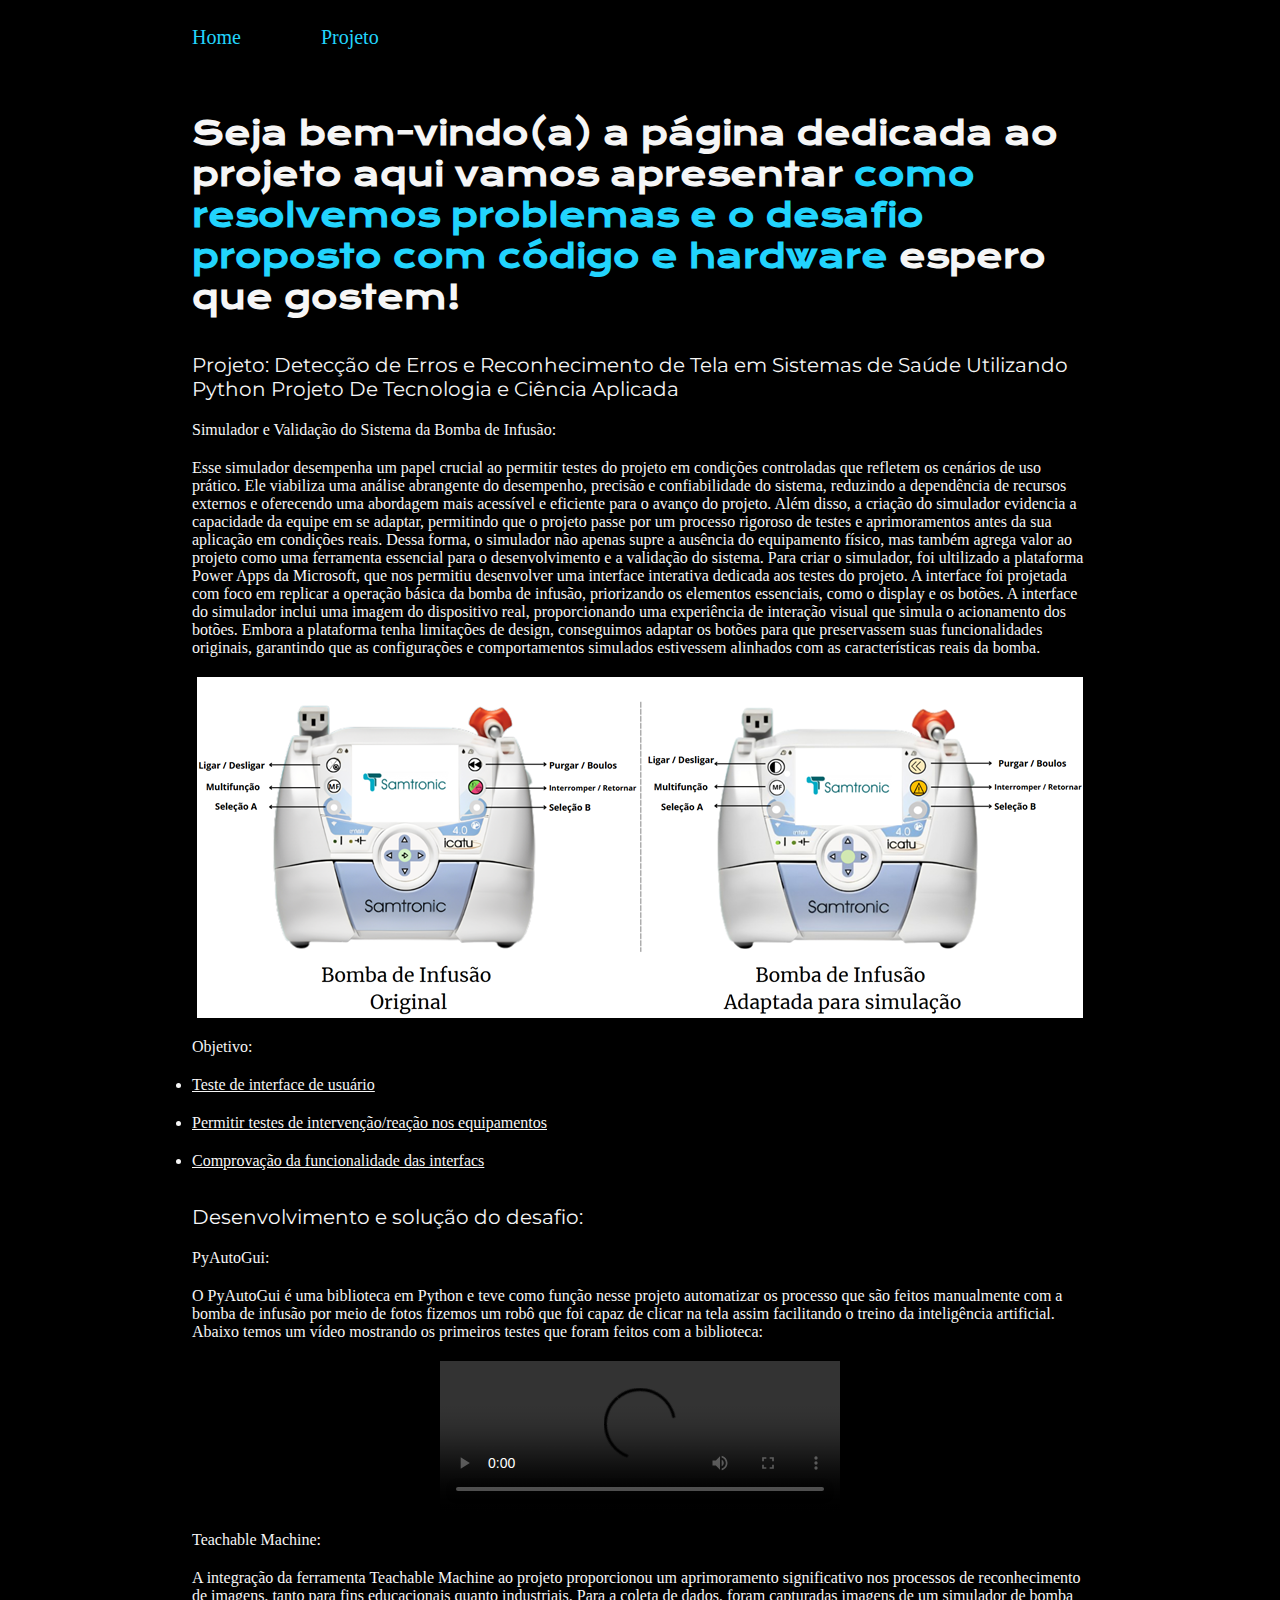
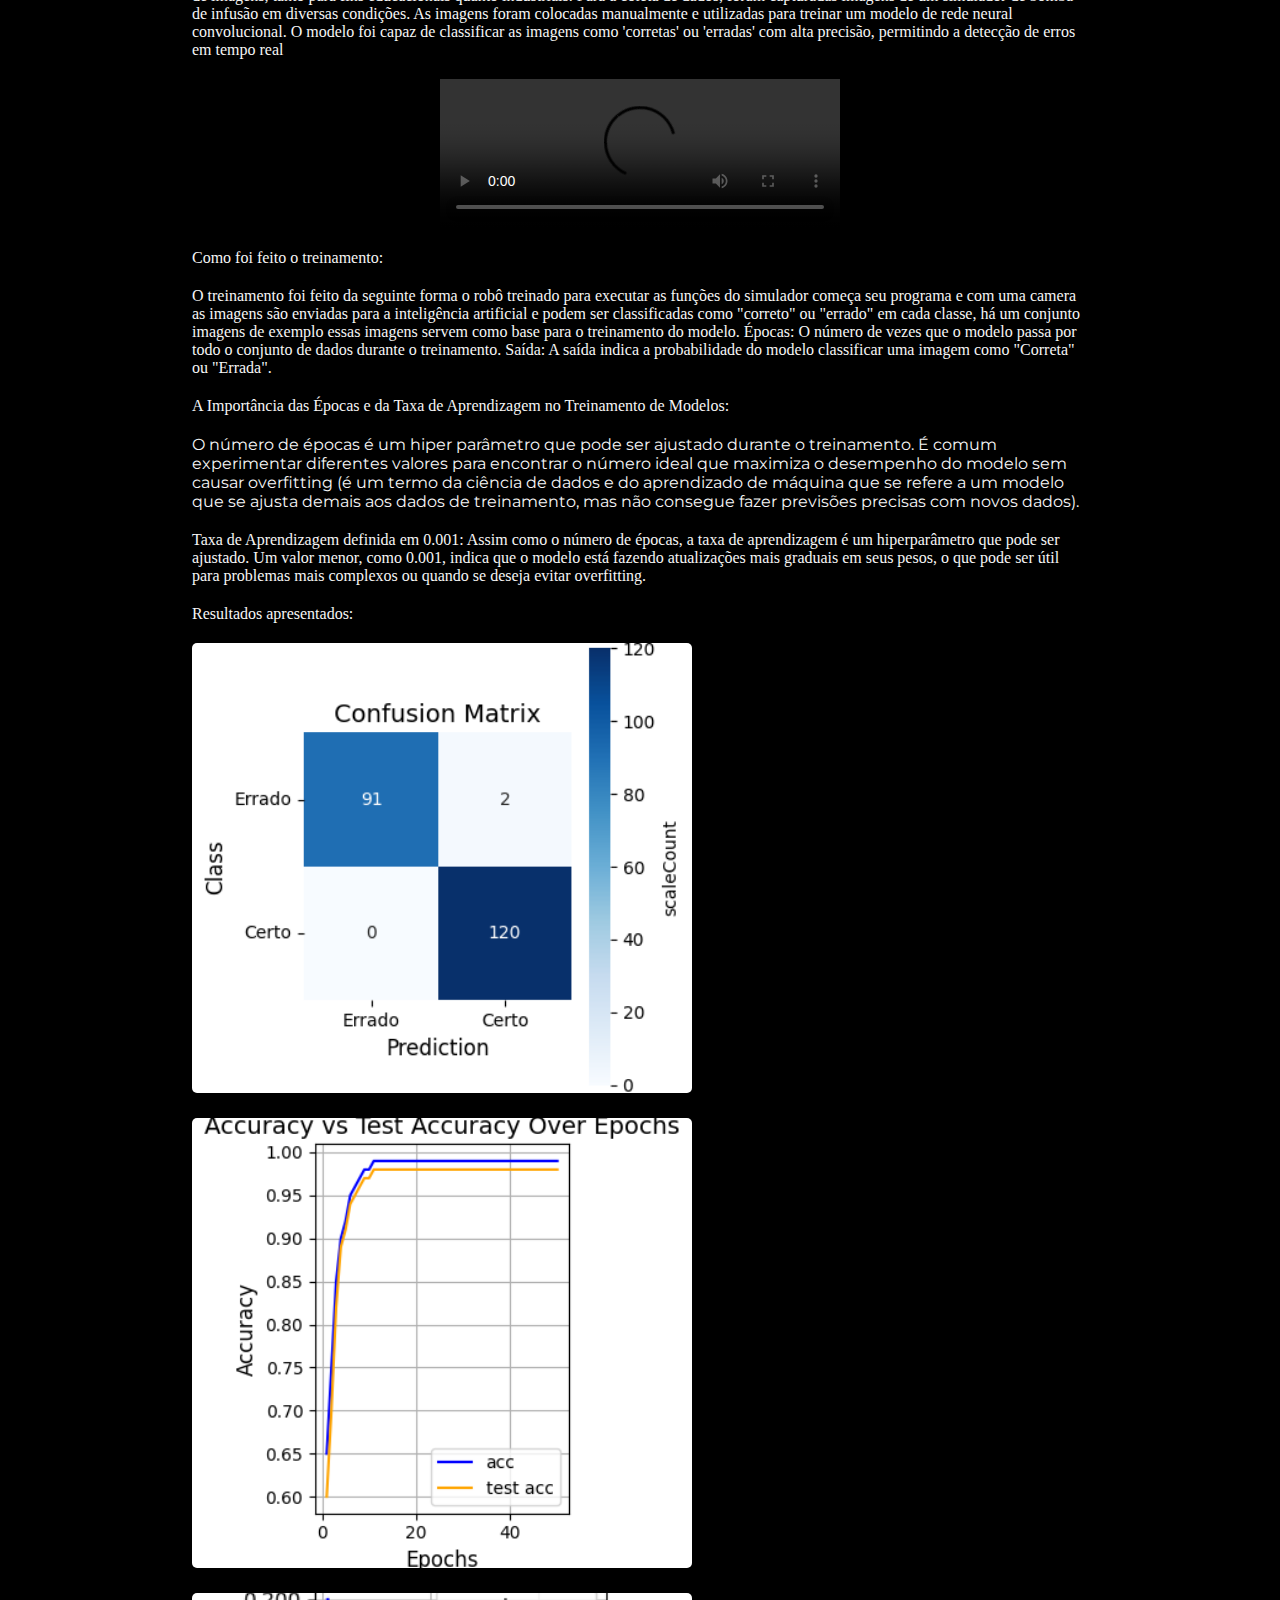
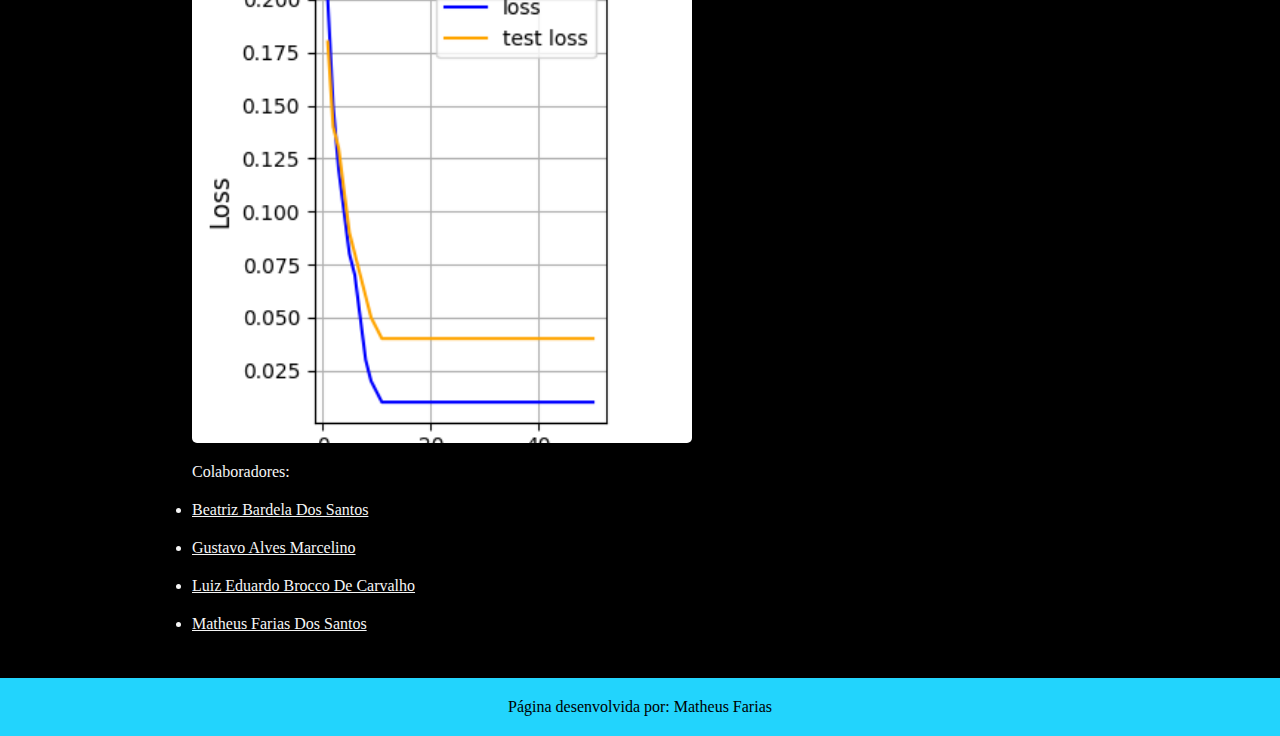
==== projetos.html @ 5977b186 "Criação do site" ====
<!DOCTYPE html>
<html lang="pt-br">
<head>
    <meta charset="UTF-8">
    <meta name="viewport" content="width=device-width, initial-scale=1.0">
    <title>Projeto</title>
    <link rel="stylesheet" href="Styles/style.css">
</head>
<body>
    <header class = "cabecalho">
        <nav class = "cabecalho__menu"> 
            <a class = "cabecalho__menu__link" href="index.html"> Home </a>
            <a class = "cabecalho__menu__link" href="projetos.html" > Projeto </a>

        </nav>
    </header>
    <main> 
        <main class = "apresentacao__curriculo">
            <section class = "apresentacao__curriculo__conteudo"></section>
                <h1 class = "apresentacao__curriculo__titulo"> Seja bem-vindo(a) a página dedicada
                    ao projeto aqui vamos apresentar <strong class="titulo-destaque"> como resolvemos problemas e o desafio proposto com código e hardware  </strong> 
                    espero que gostem! </h1> 
                    <p class = "apresentacao__curriculo__texto"> Projeto: Detecção de Erros e Reconhecimento de Tela 
                    em Sistemas de Saúde Utilizando Python Projeto De Tecnologia e Ciência Aplicada </p> 
                    <p class = "apresentacao__projeto__objetivo"> Simulador e Validação do Sistema da Bomba de Infusão: </p>
                    <p class = "apresentacao__projeto__objetivo"> Esse simulador desempenha um papel crucial ao permitir testes do projeto 
                    em condições controladas que refletem os cenários de uso prático. 
                    Ele viabiliza uma análise abrangente do desempenho, precisão e confiabilidade do sistema,
                    reduzindo a dependência de recursos externos e oferecendo uma abordagem mais acessível e 
                    eficiente para o avanço do projeto. Além disso, a criação do simulador evidencia a capacidade da equipe em se adaptar, 
                    permitindo que o projeto passe por um processo rigoroso de testes e aprimoramentos antes da sua aplicação em condições reais. 
                    Dessa forma, o simulador não apenas supre a ausência do equipamento físico, mas também agrega 
                    valor ao projeto como uma ferramenta essencial para o desenvolvimento e a validação do sistema.  
                    Para criar o simulador, foi ultilizado a plataforma Power Apps da Microsoft, que nos permitiu desenvolver uma 
                    interface interativa dedicada aos testes do projeto. A interface foi projetada com foco em replicar a operação básica da 
                    bomba de infusão, priorizando os elementos essenciais, como o display e os botões.  A interface do simulador inclui uma 
                    imagem do dispositivo real, proporcionando uma experiência de interação visual que simula o acionamento dos botões. 
                    Embora a plataforma tenha limitações de design, conseguimos adaptar os botões para que preservassem suas funcionalidades 
                    originais, garantindo que as configurações e comportamentos simulados estivessem alinhados com as características reais da 
                    bomba.   </p>
                    <img src = "assests/image.png" class = "imagem-bomba"> 
                    <p class = "apresentacao__projeto__objetivo"> Objetivo: </p>
                    <li class = "apresentacao__curriculo__softskills"> Teste de interface de usuário</li>
                    <li class = "apresentacao__curriculo__softskills"> Permitir testes de intervenção/reação nos equipamentos</li>
                    <li class = "apresentacao__curriculo__softskills"> Comprovação da funcionalidade das interfacs </li>
                    <p class = "apresentacao__curriculo__texto"> Desenvolvimento e solução do desafio: </p> 
                    <p class = "apresentacao__projeto__objetivo"> PyAutoGui: </p>
                    <p class = "apresentacao__projeto__objetivo"> O PyAutoGui é uma biblioteca em Python e teve como função nesse projeto 
                    automatizar os processo que são feitos manualmente com a bomba de infusão por meio de fotos fizemos 
                    um robô que foi capaz de clicar na tela assim facilitando o treino da inteligência artificial. Abaixo temos um vídeo
                    mostrando os primeiros testes que foram feitos com a biblioteca: </p>
                    <video src = "assests/PyAutoGui.mp4" controls = True></video>
                    <p class = "apresentacao__projeto__objetivo"> Teachable Machine: </p>
                    <p class = "apresentacao__projeto__objetivo"> A integração da ferramenta Teachable Machine ao projeto proporcionou  
                    um aprimoramento significativo nos processos de reconhecimento de imagens, 
                    tanto para fins educacionais quanto industriais. Para a coleta de dados, foram capturadas imagens de um simulador de bomba 
                    de infusão em diversas condições. 
                    As imagens foram colocadas manualmente e utilizadas para treinar um modelo de rede neural convolucional. 
                    O modelo foi capaz de classificar as imagens como 'corretas' ou 'erradas' com alta precisão, 
                    permitindo a detecção de erros em tempo real</p>
                    <video src = "assests/TeachableMachine.mp4" controls = True></video>
                    <p class = "apresentacao__projeto__objetivo"> Como foi feito o treinamento: </p>
                    <p class = "apresentacao__projeto__objetivo"> O treinamento foi feito da seguinte forma o robô treinado para executar as 
                        funções do simulador começa seu programa e com uma camera as imagens são enviadas para a inteligência artificial
                    e podem ser classificadas como "correto" ou "errado" em cada classe, há um conjunto imagens de exemplo 
                    essas imagens servem como base para o treinamento do modelo. Épocas: O número de vezes que o modelo passa por todo o conjunto de dados 
                    durante o treinamento. Saída: A saída indica a probabilidade do modelo classificar uma imagem como "Correta" ou "Errada".</p>
                    <p class = "apresentacao__projeto__objetivo"> A Importância das Épocas e da Taxa de Aprendizagem no Treinamento de Modelos:</p>
                    <p> O número de épocas é um hiper parâmetro que pode ser ajustado durante o treinamento. 
                        É comum experimentar diferentes valores para encontrar o número ideal que maximiza o desempenho do modelo sem causar
                        overfitting (é um termo da ciência de dados e do aprendizado de máquina que se refere a um modelo 
                        que se ajusta demais aos dados de treinamento, mas não consegue fazer previsões precisas com novos dados). </p>
                    <p class = "apresentacao__projeto__objetivo" > Taxa de Aprendizagem definida em 0.001: Assim como o número de épocas, 
                        a taxa de aprendizagem é um hiperparâmetro que pode ser ajustado. Um valor menor, como 0.001, 
                        indica que o modelo está fazendo atualizações mais graduais em seus pesos, o que pode ser útil 
                        para problemas mais complexos ou quando se deseja evitar overfitting.</p>
                    <p class = "apresentacao__projeto__objetivo"> Resultados apresentados: </p>
            
                    <div class="card-group">
                        <div class="card">
                            <img src="assests/Matrizdeconfusao.png" alt="Matriz de Confusão">
                            <div class="layer"></div>
                            <div class="info"> 
                                <h1>Matriz de Confusão</h1>
                                <p>Uma matriz de confusão é uma tabela que retorna valores de um e zero sendo um para verdadeiro e zero para falso, 
                                    existem quatro possíveis resultados para essa matriz verdadeiro positivo (true positive — TP). 
                                    Falso positivo (false positive — FP). 
                                    Falso verdadeiro (true negative — TN). Falso negativo (false negative — FN)</p>
                            </div>
                        </div>
                        <div class="card">
                            <img src="assests/Acuraciaporepoca.png" alt="Acurácia por Época">
                            <div class="layer"></div>
                            <div class="info">
                                <h1>Acurácia por Época</h1>
                                <p>O gráfico mostra uma curva semelhante para os conjuntos de treinamento e teste, 
                                    o que sugere que o modelo tem um comportamento consistente e pode generalizar 
                                    relativamente bem para novos dados.</p>
                            </div>
                        </div>
                        <div class="card"> 
                            <img src="assests/Perdaporepoca.png" alt="Perda por Época">
                            <div class="layer"></div>
                            <div class="info">
                                <h1>Perda por Época</h1>
                                <p>O gráfico de perda por época mostra que a perda de treinamento diminui rapidamente nas primeiras épocas 
                                    e se aproxima de zero, indicando que o modelo está aprendendo a ajustar os pesos para mapear os dados de entrada. 
                                    A curva de perda de teste também diminui de forma consistente, estabilizando-se em um valor baixo após cerca de 
                                    20 épocas. Essa estabilização indica que o modelo está generalizando relativamente bem para dados novos. </p>
                            </div>
                        </div>
                    </div>
            <p class = "apresentacao__projeto__objetivo"> Colaboradores:  </p>
            <li class = "apresentacao__curriculo__softskills"> Beatriz Bardela Dos Santos</li>
            <li class = "apresentacao__curriculo__softskills"> Gustavo Alves Marcelino</li>
            <li class = "apresentacao__curriculo__softskills"> Luiz Eduardo Brocco De Carvalho</li>
            <li class = "apresentacao__curriculo__softskills"> Matheus Farias Dos Santos </li>



    </main>
    <footer class = "rodape"> Página desenvolvida por: Matheus Farias </footer>
</body>
</html>
---- Styles/style.css ----
@import url('https://fonts.googleapis.com/css2?family=Krona+One&family=Montserrat:wght@400;600&display=swap');

:root{
    --cor-primaria: #000000; 
    --cor-secundaria: #F6F6F6;
    --cor-terciaria: #22D4FD; 
    
    --fonte-principal: 'Krona One', sans-serif;
    --fonte-secundaria: Georgia, 'Times New Roman', Times, serif;
    --fonte-terciaria: 'Montserrat', sans-serif;
    --fonte-quarta: 'Times New Roman', Times, serif;
}

*{
    margin: 0;
    padding: 0;
    box-sizing: border-box;
}

body{
    background-color: var(--cor-primaria);
    color: var(--cor-secundaria);
    font-family: var(--fonte-terciaria);
}

.titulo-destaque{
    color: var(--cor-terciaria);
}

.cabecalho{
    padding: 2% 0 0 15%;
    display: flex;
    flex-wrap: wrap;
}

.cabecalho__menu{
    display: flex;
    gap: 80px; 
}

.cabecalho__menu__link{
    font-family: var(--fonte-secundaria);
    font-size: 1.25rem;
    color: var(--cor-terciaria); 
    text-decoration: none;
}

.apresentacao {
    padding: 3.5% 15%;
    display: flex;
    align-items: flex-start; 
    justify-content: space-between;
    gap: 20px; 
    flex-direction: column;
}

.image img {
    max-width: 100%;
    height: 370px;
    display: flex;
    flex-direction: row;
}

.apresentacao__conteudo {
    width: 100%;
    display: flex;
    flex-direction: column;
    gap: 20px;
}

.apresentacao__conteudo__titulo{
    font-size: 2rem;
    font-family: var(--fonte-principal);
}

.apresentacao__conteudo__texto{
    font-size: 1.25rem;
    font-family: var(--fonte-terciaria);
    padding-top: 15px;
}

.apresentacao__links{
    display: flex;
    flex-direction: row;
    justify-content: space-between;
    align-items: center;
    gap: 16px;
}

.apresentacao__links :hover {
    background-color: darkblue;
    border-radius: 12px;
    border-style: outset;
    text-shadow: 3px 3px 3px gold; 
    box-shadow: 5px 5px 5px orangered;
}

.apresentacao__links__subtitulo{
    font-family: var(--fonte-principal);
    font-weight: 400;
    font-size: 1rem;
}

.apresentacao__links__link{
    display: flex; 
    justify-content: center;
    gap: 16px; 
    border: 2px solid var(--cor-terciaria);
    width: 100%;
    text-align: center;
    border-radius: 8px;
    font-size: 1rem;
    font-weight: 600;
    padding: 15px;
    text-decoration: none;
    color: var(--cor-secundaria);
    font-family: var(--fonte-terciaria);
}

.apresentacao__imagem{
    width: 100%;
    max-width: 600px;
}

.rodape{
    color: var(--cor-primaria); 
    background-color: var(--cor-terciaria);
    padding: 20px;
    text-align: center;
    font-size: 1rem;
    font-family: var(--fonte-quarta);
}

/* Pagina Curriculo */

.apresentacao__curriculo {
    padding: 3.5% 15%;
    display: flex;
    align-items: flex-start; 
    justify-content: space-between;
    gap: 20px; 
    flex-direction: column;
}

.apresentacao__curriculo__conteudo {
    max-width: 100%; 
    display: flex;
    flex-direction: column;
    gap: 20px; 
}

.apresentacao__curriculo__titulo{
    font-size: 2rem;
    font-family: var(--fonte-principal);
}

.apresentacao__curriculo__texto {
    font-size: 1.25rem;
    font-family: var(--fonte-terciaria);
    padding-top: 15px;
}

.apresentacao__curriculo__softskills{
    font-size: 1rem;
    font-family: var(--fonte-quarta);
    color: var(--cor-secundaria);
    text-decoration: underline;
}

/* Pagina projetos  */

.imagem-bomba{
    display: flex;
    margin: 0 auto;
    align-items: center;
}

.apresentacao__projeto__objetivo{
    font-family: var(--fonte-quarta);
    font-size: 1rem;
}

video {
    margin: 0 auto;
    width: 100%;
    max-width: 400px;
}

.apresentacao__projeto__imagem {
    margin: 0 auto;
    width: 100%; 
    max-width: 400px;
}

.card-group {
    display: flex;
    align-items: center;
    gap: 25px;
    flex-direction: row;
    flex-wrap: wrap;
}

.card{
    width: 100%;
    max-width:500px;
    height: 450px; 
    border-radius: 5px;
    overflow: hidden;
    position: relative;  
    transition: 0.5s;
    cursor: pointer;
}
.card img {
    width: 100%;
    height: 100%;
    object-fit: cover;
    pointer-events: none;
    transition: 0.5s;
}
.card .layer{
    background: linear-gradient(to top, rgba(0,0,0,1), rgba(0,0,0,0));
    position: absolute;
    bottom: 0;
    width: 100%;
    height: 75%;
    opacity: 0;
    transition: 0.3s;
}
.card .info{
    position: absolute;
    bottom: -50%;
    padding: 15px;
    opacity: 0;
    transition: 0.5s bottom, 1.75s opacity;  
}
.info p{
    font-size: 0.875rem;
    margin-top: 3px;
}
.info button {
    background: #490ccc;
    border: none; 
    padding: 8px 12px;
    font-weight: bold;
    border-radius: 8px;
    margin-top: 8px;
}
.card:hover, 
.card:hover img, 
.card:hover layer {
    transform: scale(1.1);
}
.card:hover > .layer {
     opacity: 1;
}
.card:hover > .info{
    bottom: 0;
    opacity: 1;
}
.card-group:hover > .card:not(:hover){
    filter: blur(5px);
}

/* 🔹 Notebook e Tablets (Até 1200px) */
@media (max-width: 1200px) {
    .cabecalho {
        padding: 3% 5%;
    }

    .apresentacao {
        flex-direction: column;
        text-align: center;
    }

    .imagem-bomba {
        max-width: 400px;
    }

    .card-group {
        flex-wrap: wrap;
        justify-content: center;
    }
}

/* 🔹 Celulares (Até 800px) */
@media (max-width: 800px) {
    .cabecalho {
        flex-direction: column;
        align-items: center;
        padding: 8%;
    }

    .cabecalho__menu {
        flex-direction: column;
        gap: 15px;
        text-align: center;
    }

    .apresentacao {
        flex-direction: column-reverse;
        padding: 5%;
    }

    .apresentacao__conteudo__titulo {
        font-size: 1.5rem;
    }

    .imagem-bomba {
        width: 100%;
    }

    .card-group {
        flex-direction: column;
    }
}

/* 🔹 Celulares Pequenos (Até 480px) */
@media (max-width: 480px) {
    .cabecalho {
        padding: 10%;
    }

    .apresentacao {
        padding: 3%;
    }

    .cabecalho__menu {
        gap: 10px;
    }

    .imagem-bomba {
        width: 90%;
    }

    .apresentacao__conteudo__titulo {
        font-size: 1.2rem;
    }
}
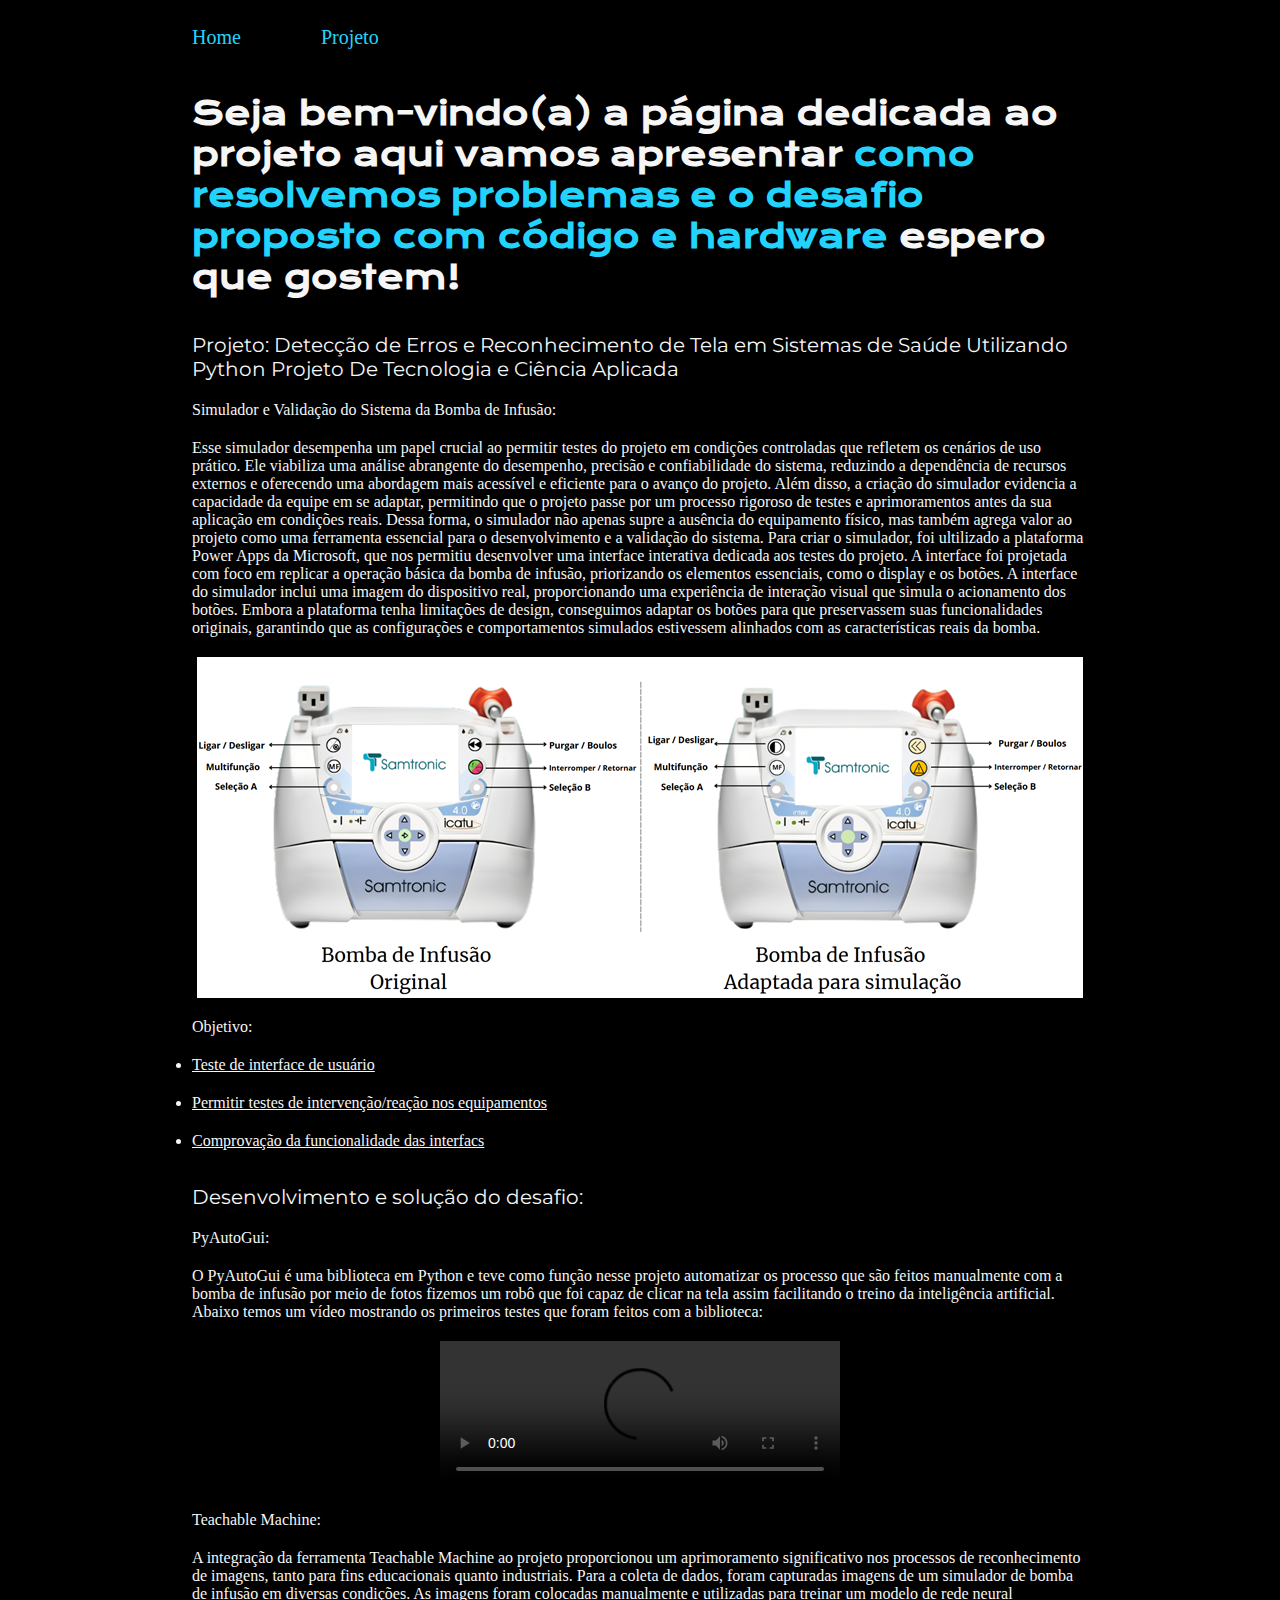
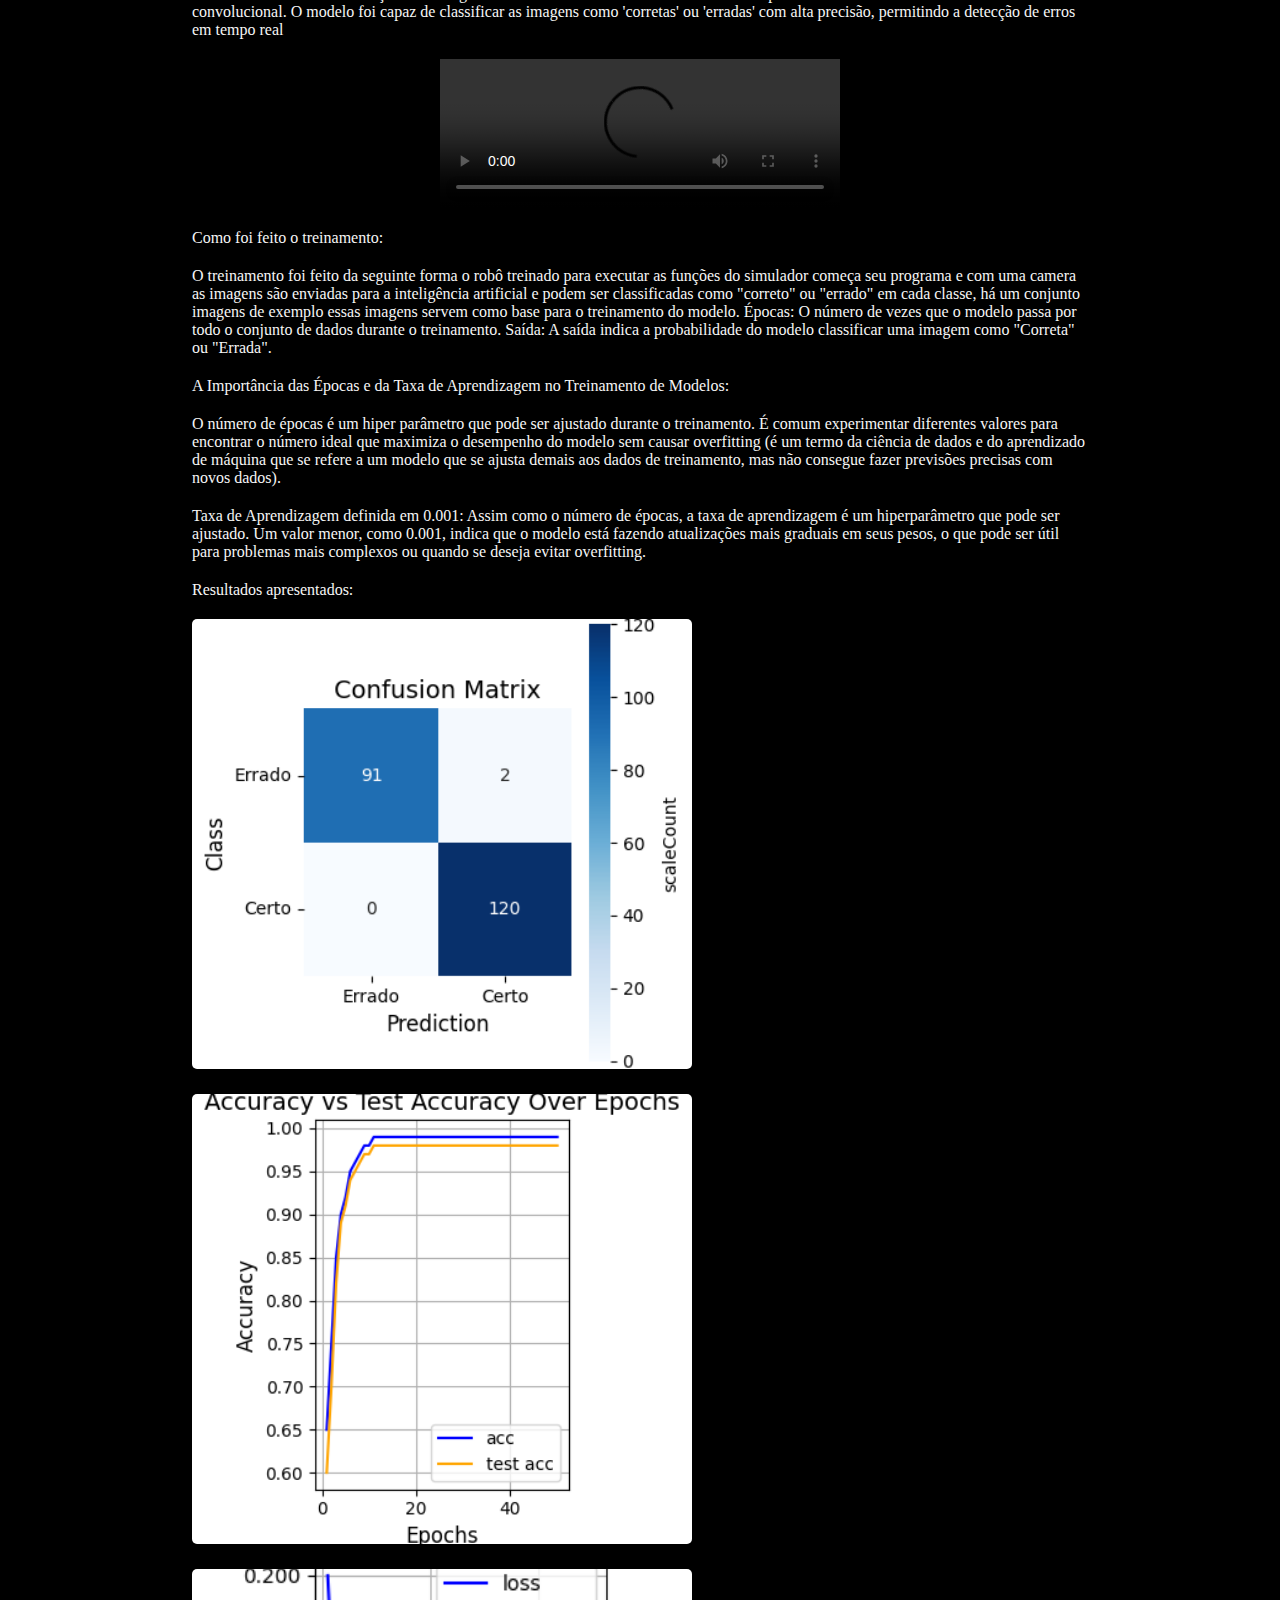
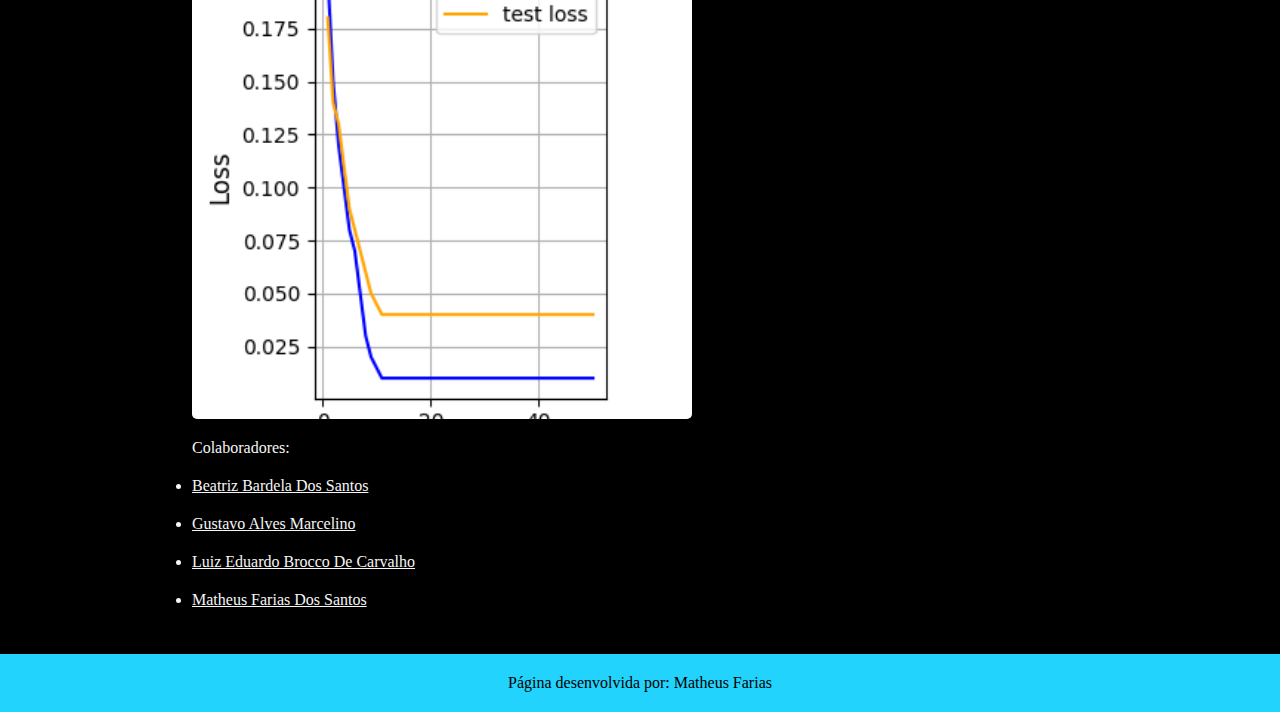
==== commit 2063c881: "Ajuste no @media" ====
--- a/projetos.html
+++ b/projetos.html
@@ -16,7 +16,7 @@
     </header>
     <main> 
         <main class = "apresentacao__curriculo">
-            <section class = "apresentacao__curriculo__conteudo"></section>
+            <section class = "apresentacao__curriculo__conteudo">
                 <h1 class = "apresentacao__curriculo__titulo"> Seja bem-vindo(a) a página dedicada
                     ao projeto aqui vamos apresentar <strong class="titulo-destaque"> como resolvemos problemas e o desafio proposto com código e hardware  </strong> 
                     espero que gostem! </h1> 
@@ -24,9 +24,9 @@
                     em Sistemas de Saúde Utilizando Python Projeto De Tecnologia e Ciência Aplicada </p> 
                     <p class = "apresentacao__projeto__objetivo"> Simulador e Validação do Sistema da Bomba de Infusão: </p>
                     <p class = "apresentacao__projeto__objetivo"> Esse simulador desempenha um papel crucial ao permitir testes do projeto 
-                    em condições controladas que refletem os cenários de uso prático. 
-                    Ele viabiliza uma análise abrangente do desempenho, precisão e confiabilidade do sistema,
-                    reduzindo a dependência de recursos externos e oferecendo uma abordagem mais acessível e 
+                        em condições controladas que refletem os cenários de uso prático. 
+                        Ele viabiliza uma análise abrangente do desempenho, precisão e confiabilidade do sistema,
+                        reduzindo a dependência de recursos externos e oferecendo uma abordagem mais acessível e 
                     eficiente para o avanço do projeto. Além disso, a criação do simulador evidencia a capacidade da equipe em se adaptar, 
                     permitindo que o projeto passe por um processo rigoroso de testes e aprimoramentos antes da sua aplicação em condições reais. 
                     Dessa forma, o simulador não apenas supre a ausência do equipamento físico, mas também agrega 
@@ -46,18 +46,18 @@
                     <p class = "apresentacao__curriculo__texto"> Desenvolvimento e solução do desafio: </p> 
                     <p class = "apresentacao__projeto__objetivo"> PyAutoGui: </p>
                     <p class = "apresentacao__projeto__objetivo"> O PyAutoGui é uma biblioteca em Python e teve como função nesse projeto 
-                    automatizar os processo que são feitos manualmente com a bomba de infusão por meio de fotos fizemos 
-                    um robô que foi capaz de clicar na tela assim facilitando o treino da inteligência artificial. Abaixo temos um vídeo
+                        automatizar os processo que são feitos manualmente com a bomba de infusão por meio de fotos fizemos 
+                        um robô que foi capaz de clicar na tela assim facilitando o treino da inteligência artificial. Abaixo temos um vídeo
                     mostrando os primeiros testes que foram feitos com a biblioteca: </p>
                     <video src = "assests/PyAutoGui.mp4" controls = True></video>
                     <p class = "apresentacao__projeto__objetivo"> Teachable Machine: </p>
                     <p class = "apresentacao__projeto__objetivo"> A integração da ferramenta Teachable Machine ao projeto proporcionou  
-                    um aprimoramento significativo nos processos de reconhecimento de imagens, 
-                    tanto para fins educacionais quanto industriais. Para a coleta de dados, foram capturadas imagens de um simulador de bomba 
-                    de infusão em diversas condições. 
-                    As imagens foram colocadas manualmente e utilizadas para treinar um modelo de rede neural convolucional. 
-                    O modelo foi capaz de classificar as imagens como 'corretas' ou 'erradas' com alta precisão, 
-                    permitindo a detecção de erros em tempo real</p>
+                        um aprimoramento significativo nos processos de reconhecimento de imagens, 
+                        tanto para fins educacionais quanto industriais. Para a coleta de dados, foram capturadas imagens de um simulador de bomba 
+                        de infusão em diversas condições. 
+                        As imagens foram colocadas manualmente e utilizadas para treinar um modelo de rede neural convolucional. 
+                        O modelo foi capaz de classificar as imagens como 'corretas' ou 'erradas' com alta precisão, 
+                        permitindo a detecção de erros em tempo real</p>
                     <video src = "assests/TeachableMachine.mp4" controls = True></video>
                     <p class = "apresentacao__projeto__objetivo"> Como foi feito o treinamento: </p>
                     <p class = "apresentacao__projeto__objetivo"> O treinamento foi feito da seguinte forma o robô treinado para executar as 
@@ -66,19 +66,19 @@
                     essas imagens servem como base para o treinamento do modelo. Épocas: O número de vezes que o modelo passa por todo o conjunto de dados 
                     durante o treinamento. Saída: A saída indica a probabilidade do modelo classificar uma imagem como "Correta" ou "Errada".</p>
                     <p class = "apresentacao__projeto__objetivo"> A Importância das Épocas e da Taxa de Aprendizagem no Treinamento de Modelos:</p>
-                    <p> O número de épocas é um hiper parâmetro que pode ser ajustado durante o treinamento. 
+                    <p class = "apresentacao__projeto__objetivo"> O número de épocas é um hiper parâmetro que pode ser ajustado durante o treinamento. 
                         É comum experimentar diferentes valores para encontrar o número ideal que maximiza o desempenho do modelo sem causar
                         overfitting (é um termo da ciência de dados e do aprendizado de máquina que se refere a um modelo 
                         que se ajusta demais aos dados de treinamento, mas não consegue fazer previsões precisas com novos dados). </p>
-                    <p class = "apresentacao__projeto__objetivo" > Taxa de Aprendizagem definida em 0.001: Assim como o número de épocas, 
-                        a taxa de aprendizagem é um hiperparâmetro que pode ser ajustado. Um valor menor, como 0.001, 
-                        indica que o modelo está fazendo atualizações mais graduais em seus pesos, o que pode ser útil 
-                        para problemas mais complexos ou quando se deseja evitar overfitting.</p>
-                    <p class = "apresentacao__projeto__objetivo"> Resultados apresentados: </p>
-            
-                    <div class="card-group">
-                        <div class="card">
-                            <img src="assests/Matrizdeconfusao.png" alt="Matriz de Confusão">
+                        <p class = "apresentacao__projeto__objetivo" > Taxa de Aprendizagem definida em 0.001: Assim como o número de épocas, 
+                            a taxa de aprendizagem é um hiperparâmetro que pode ser ajustado. Um valor menor, como 0.001, 
+                            indica que o modelo está fazendo atualizações mais graduais em seus pesos, o que pode ser útil 
+                            para problemas mais complexos ou quando se deseja evitar overfitting.</p>
+                            <p class = "apresentacao__projeto__objetivo"> Resultados apresentados: </p>
+                            
+                            <div class="card-group">
+                                <div class="card">
+                                    <img src="assests/Matrizdeconfusao.png" alt="Matriz de Confusão">
                             <div class="layer"></div>
                             <div class="info"> 
                                 <h1>Matriz de Confusão</h1>
@@ -86,7 +86,7 @@
                                     existem quatro possíveis resultados para essa matriz verdadeiro positivo (true positive — TP). 
                                     Falso positivo (false positive — FP). 
                                     Falso verdadeiro (true negative — TN). Falso negativo (false negative — FN)</p>
-                            </div>
+                                </div>
                         </div>
                         <div class="card">
                             <img src="assests/Acuraciaporepoca.png" alt="Acurácia por Época">
@@ -96,29 +96,30 @@
                                 <p>O gráfico mostra uma curva semelhante para os conjuntos de treinamento e teste, 
                                     o que sugere que o modelo tem um comportamento consistente e pode generalizar 
                                     relativamente bem para novos dados.</p>
+                                </div>
                             </div>
-                        </div>
-                        <div class="card"> 
-                            <img src="assests/Perdaporepoca.png" alt="Perda por Época">
-                            <div class="layer"></div>
-                            <div class="info">
-                                <h1>Perda por Época</h1>
-                                <p>O gráfico de perda por época mostra que a perda de treinamento diminui rapidamente nas primeiras épocas 
-                                    e se aproxima de zero, indicando que o modelo está aprendendo a ajustar os pesos para mapear os dados de entrada. 
+                            <div class="card"> 
+                                <img src="assests/Perdaporepoca.png" alt="Perda por Época">
+                                <div class="layer"></div>
+                                <div class="info">
+                                    <h1>Perda por Época</h1>
+                                    <p>O gráfico de perda por época mostra que a perda de treinamento diminui rapidamente nas primeiras épocas 
+                                        e se aproxima de zero, indicando que o modelo está aprendendo a ajustar os pesos para mapear os dados de entrada. 
                                     A curva de perda de teste também diminui de forma consistente, estabilizando-se em um valor baixo após cerca de 
                                     20 épocas. Essa estabilização indica que o modelo está generalizando relativamente bem para dados novos. </p>
                             </div>
                         </div>
                     </div>
-            <p class = "apresentacao__projeto__objetivo"> Colaboradores:  </p>
-            <li class = "apresentacao__curriculo__softskills"> Beatriz Bardela Dos Santos</li>
+                    <p class = "apresentacao__projeto__objetivo"> Colaboradores:  </p>
+                    <li class = "apresentacao__curriculo__softskills"> Beatriz Bardela Dos Santos</li>
             <li class = "apresentacao__curriculo__softskills"> Gustavo Alves Marcelino</li>
             <li class = "apresentacao__curriculo__softskills"> Luiz Eduardo Brocco De Carvalho</li>
             <li class = "apresentacao__curriculo__softskills"> Matheus Farias Dos Santos </li>
-
+            
+        </section>
 
 
     </main>
     <footer class = "rodape"> Página desenvolvida por: Matheus Farias </footer>
 </body>
-</html>+</html>
